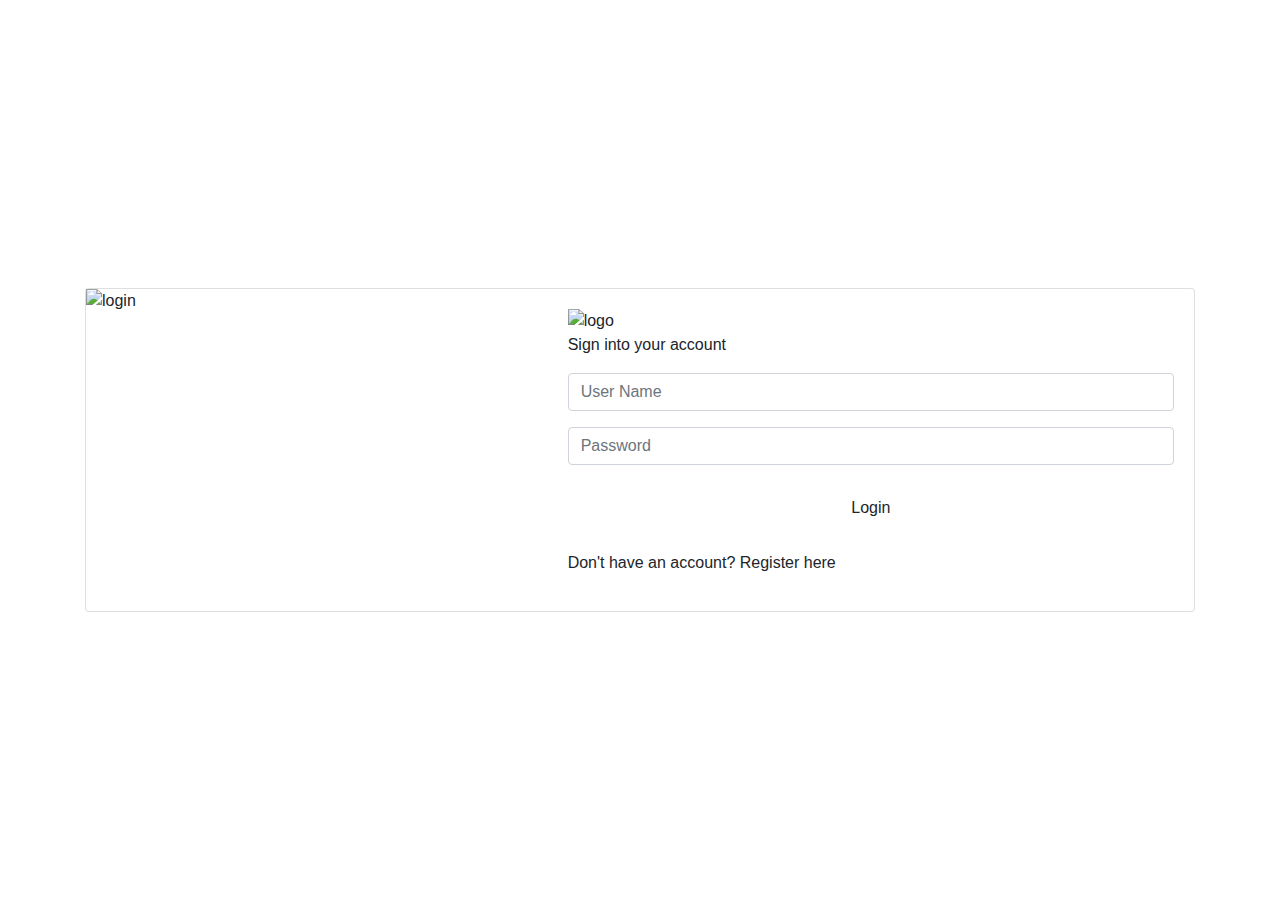
==== src/main/webapp/index.html @ 08706e53 "Fixing name" ====
<!DOCTYPE html>
<html lang="en">
<head>
    <meta charset="UTF-8">
    <meta name="viewport" content="width=device-width, initial-scale=1.0">
    <meta http-equiv="X-UA-Compatible" content="ie=edge">
    <title>Welcome to IIIT Bangalore</title>
    <link rel="stylesheet" href="assets/css/bootstrap.min.css">
    <link rel="stylesheet" href="assets/css/login.css">
</head>
<body>
<main class="d-flex align-items-center min-vh-100 py-3 py-md-0">
    <div class="container">
        <div class="card login-card">
            <div class="row no-gutters">
                <div class="col-md-5">
                    <img src="assets/images/college_pic.jpg" alt="login" class="login-card-img">
                </div>
                <div class="col-md-7">
                    <div class="card-body">
                        <div class="brand-wrapper">
                            <img src="assets/images/iiitb_logo.jpg" alt="logo" class="logo">
                        </div>
                        <p class="login-card-description">Sign into your account</p>
                        <form class="needs-validation-students" id="login-validation">
                            <div class="form-group">
                                <label for="userName" class="sr-only">User Name</label>
                                <input name="userName" id="userName" class="form-control" placeholder="User Name">
                            </div>
                            <div class="form-group mb-4">
                                <label for="password" class="sr-only">Password</label>
                                <input type="password" name="password" id="password" class="form-control"
                                       placeholder="Password">
                            </div>
                            <button class="btn btn-block login-btn mb-4" type="submit">Login</button>
                        </form>
                        <p class="login-card-incorrect-up" id="incorrectUser"></p>

                        <p class="login-card-footer-text">Don't have an account? <a href="StudentRegister.html"
                                                                                    class="text-reset">Register here</a>
                        </p>
                    </div>
                </div>
            </div>
        </div>
    </div>
</main>
</body>
<script src="assets/js/form-validation.js"></script>
</html>
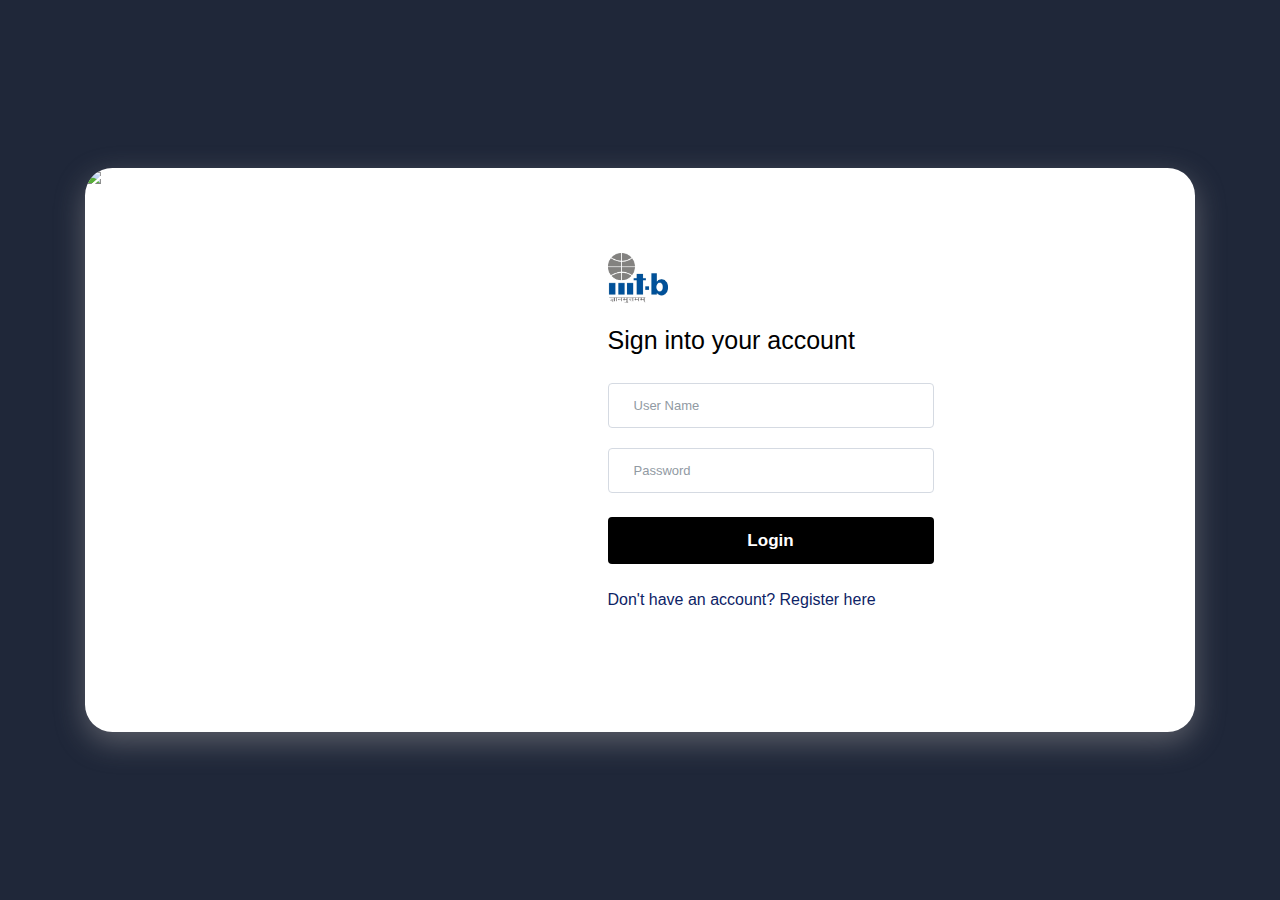
==== commit fdad5616: "Merge pull request #2 from vinayakchaturvedi/swapnil" ====
--- a/src/main/webapp/index.html
+++ b/src/main/webapp/index.html
@@ -19,7 +19,7 @@
                 <div class="col-md-7">
                     <div class="card-body">
                         <div class="brand-wrapper">
-                            <img src="assets/images/iiitb_logo.jpg" alt="logo" class="logo">
+                            <img src="assets/images/iiitb_logo.png" alt="logo" class="logo">
                         </div>
                         <p class="login-card-description">Sign into your account</p>
                         <form class="needs-validation-students" id="login-validation">
--- a/src/main/webapp/assets/css/login.css
+++ b/src/main/webapp/assets/css/login.css
@@ -0,0 +1,137 @@
+body {
+    font-family: "Karla", sans-serif;
+    background-color: #1f2739;
+    min-height: 100vh;
+}
+
+.register {
+    background: -webkit-linear-gradient(left, #3931af, #00c6ff);
+    margin-top: 3%;
+    padding: 3%;
+}
+
+.brand-wrapper {
+    margin-bottom: 19px;
+}
+
+.brand-wrapper .logo {
+    height: 50px;
+    width: 60px;
+}
+
+.login-card {
+    border: 0;
+    border-radius: 27.5px;
+    box-shadow: 0 10px 30px 0 rgba(172, 168, 168, 0.43);
+    color: #fff;
+    background-color: #ffffff;
+    overflow: hidden;
+}
+
+.login-card-img {
+    border-radius: 0;
+    position: absolute;
+    width: 100%;
+    height: 100%;
+    -o-object-fit: cover;
+    object-fit: cover;
+}
+
+.login-card .card-body {
+    padding: 85px 60px 60px;
+}
+
+@media (max-width: 422px) {
+    .login-card .card-body {
+        padding: 35px 24px;
+    }
+}
+
+.login-card-description {
+    font-size: 25px;
+    color: #000;
+    font-weight: normal;
+    margin-bottom: 23px;
+}
+
+.login-card form {
+    max-width: 326px;
+}
+
+.login-card .form-control {
+    border: 1px solid #d5dae2;
+    padding: 15px 25px;
+    margin-bottom: 20px;
+    min-height: 45px;
+    font-size: 13px;
+    line-height: 15;
+    font-weight: normal;
+}
+
+.login-card .form-control::-webkit-input-placeholder {
+    color: #919aa3;
+}
+
+.login-card .form-control::-moz-placeholder {
+    color: #919aa3;
+}
+
+.login-card .form-control:-ms-input-placeholder {
+    color: #919aa3;
+}
+
+.login-card .form-control::-ms-input-placeholder {
+    color: #919aa3;
+}
+
+.login-card .form-control::placeholder {
+    color: #919aa3;
+}
+
+.login-card .login-btn {
+    padding: 13px 20px 12px;
+    background-color: #000;
+    border-radius: 4px;
+    font-size: 17px;
+    font-weight: bold;
+    line-height: 20px;
+    color: #fff;
+    margin-bottom: 24px;
+}
+
+.login-card .login-btn:hover {
+    border: 1px solid #000;
+    background-color: transparent;
+    color: #000;
+}
+
+.login-card .forgot-password-link {
+    font-size: 14px;
+    color: #919aa3;
+    margin-bottom: 12px;
+}
+
+.login-card-incorrect-up {
+    font-size: 16px;
+    color: #0d2366;
+    margin-bottom: 6px;
+}
+
+.login-card-footer-text {
+    font-size: 16px;
+    color: #0d2366;
+    margin-bottom: 60px;
+}
+
+@media (max-width: 767px) {
+    .login-card-footer-text {
+        margin-bottom: 24px;
+    }
+}
+
+.login-card-footer-nav a {
+    font-size: 14px;
+    color: #919aa3;
+}
+
+/*# sourceMappingURL=login.css.map */
